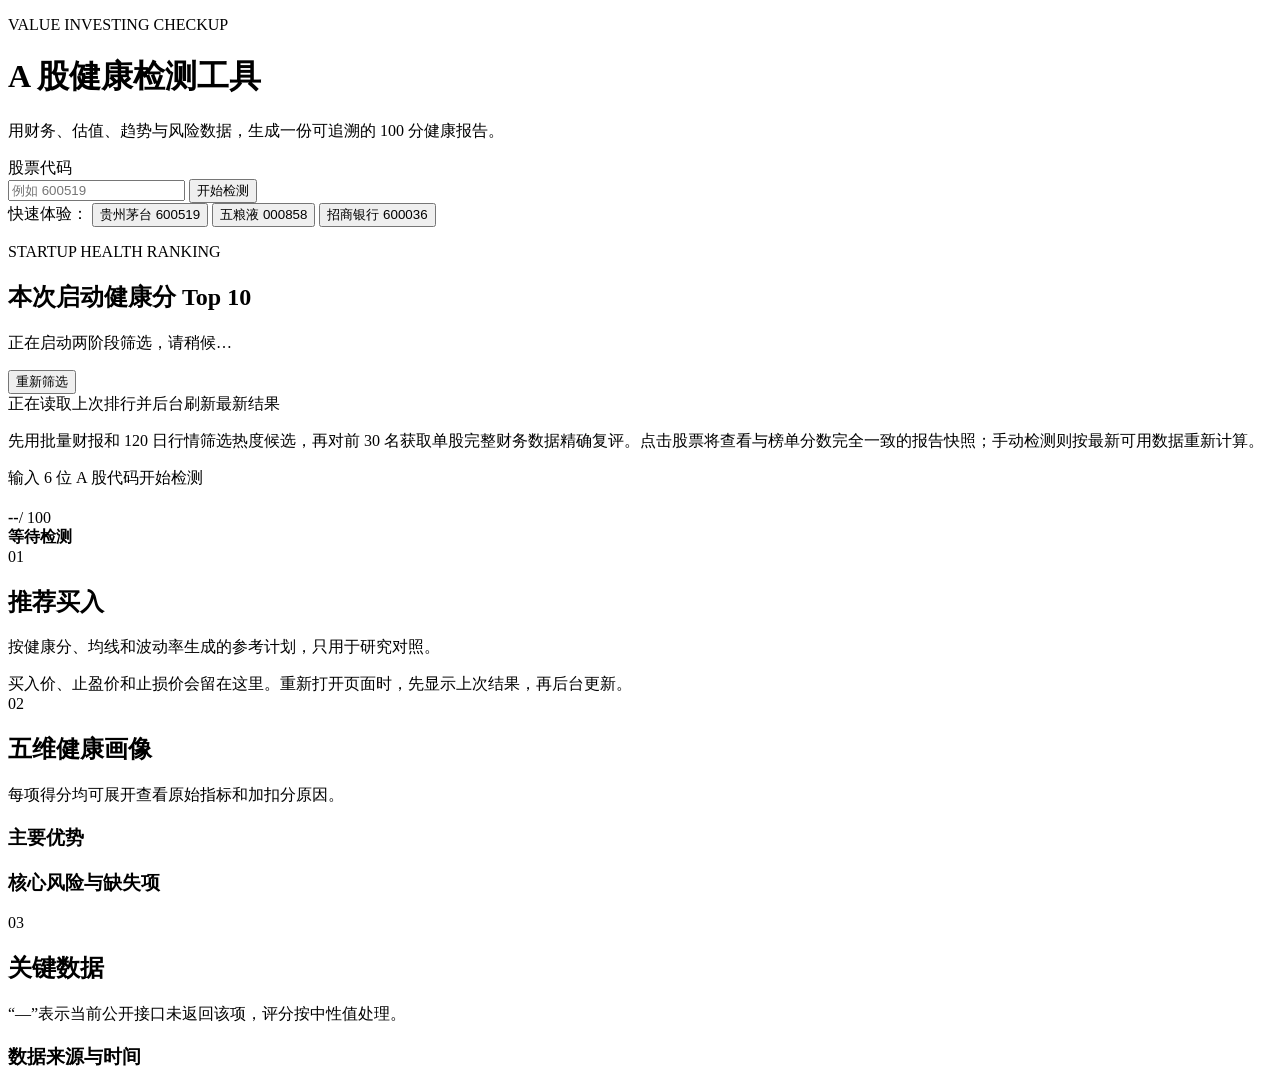
==== ValueInvesting/web/index.html @ f081666f "11" ====
<!doctype html>
<html lang="zh-CN">

<head>
    <meta charset="utf-8" />
    <meta name="viewport" content="width=device-width, initial-scale=1" />
    <meta name="description" content="输入 A 股代码，查看可解释的 100 分股票健康报告。" />
    <title>A 股健康检测工具</title>
    <link rel="stylesheet" href="/styles.css?v=20261014c" />
</head>

<body>
    <main class="shell">
        <header class="topbar">
            <div>
                <p class="eyebrow">VALUE INVESTING CHECKUP</p>
                <h1>A 股健康检测工具</h1>
                <p>用财务、估值、趋势与风险数据，生成一份可追溯的 100 分健康报告。</p>
            </div>
        </header>

        <section class="search-card">
            <form id="searchForm" novalidate>
                <label for="stockCode">股票代码</label>
                <div class="search-row">
                    <input id="stockCode" name="code" inputmode="numeric" maxlength="6" pattern="\d{6}"
                        placeholder="例如 600519" autocomplete="off" />
                    <button id="submitBtn" type="submit">开始检测</button>
                </div>
                <div class="examples">
                    <span>快速体验：</span>
                    <button type="button" data-code="600519">贵州茅台 600519</button>
                    <button type="button" data-code="000858">五粮液 000858</button>
                    <button type="button" data-code="600036">招商银行 600036</button>
                </div>
            </form>
        </section>

        <section class="ranking-card">
            <div class="ranking-head">
                <div>
                    <p class="eyebrow">STARTUP HEALTH RANKING</p>
                    <h2>本次启动健康分 Top 10</h2>
                    <p id="rankingStatus">正在启动两阶段筛选，请稍候…</p>
                </div>
                <button id="refreshRanking" type="button">重新筛选</button>
            </div>
            <div id="rankingProgress" class="ranking-progress"><i></i></div>
            <div id="rankingList" class="ranking-list">
                <div class="ranking-empty">正在读取上次排行并后台刷新最新结果</div>
            </div>
            <p class="ranking-note">先用批量财报和 120 日行情筛选热度候选，再对前 30 名获取单股完整财务数据精确复评。点击股票将查看与榜单分数完全一致的报告快照；手动检测则按最新可用数据重新计算。
            </p>
        </section>

        <div id="status" class="status">输入 6 位 A 股代码开始检测</div>

        <section id="report" class="report report-pending" aria-live="polite">
            <section class="hero-card">
                <div>
                    <p id="stockMeta" class="eyebrow"></p>
                    <h2 id="stockName"></h2>
                    <p id="overview" class="overview"></p>
                    <div id="reportTags" class="tags"></div>
                </div>
                <div id="scoreRing" class="score-ring">
                    <div><strong id="totalScore">--</strong><span>/ 100</span></div>
                    <b id="grade">等待检测</b>
                </div>
            </section>

            <section id="buySection">
                <div class="section-title">
                    <div><span>01</span>
                        <h2>推荐买入</h2>
                    </div>
                    <p>按健康分、均线和波动率生成的参考计划，只用于研究对照。</p>
                </div>
                <div id="tradePlan" class="trade-plan">
                    <div class="trade-empty">买入价、止盈价和止损价会留在这里。重新打开页面时，先显示上次结果，再后台更新。</div>
                </div>
            </section>

            <section>
                <div class="section-title">
                    <div><span>02</span>
                        <h2>五维健康画像</h2>
                    </div>
                    <p>每项得分均可展开查看原始指标和加扣分原因。</p>
                </div>
                <div id="dimensions" class="dimension-grid"></div>
            </section>

            <section class="insight-grid">
                <article class="insight-card positive-card">
                    <h3>主要优势</h3>
                    <ul id="strengths"></ul>
                </article>
                <article class="insight-card risk-card">
                    <h3>核心风险与缺失项</h3>
                    <ul id="risks"></ul>
                </article>
            </section>

            <section>
                <div class="section-title">
                    <div><span>03</span>
                        <h2>关键数据</h2>
                    </div>
                    <p>“—”表示当前公开接口未返回该项，评分按中性值处理。</p>
                </div>
                <div id="metrics" class="metric-grid"></div>
            </section>

            <section class="source-card">
                <div>
                    <h3>数据来源与时间</h3>
                    <div id="sources"></div>
                </div>
                <p id="limitations"></p>
                <p id="warnings" class="warning"></p>
            </section>
            <p id="disclaimer" class="disclaimer"></p>
        </section>
    </main>
    <script src="/app.js?v=20261014c"></script>
</body>

</html>
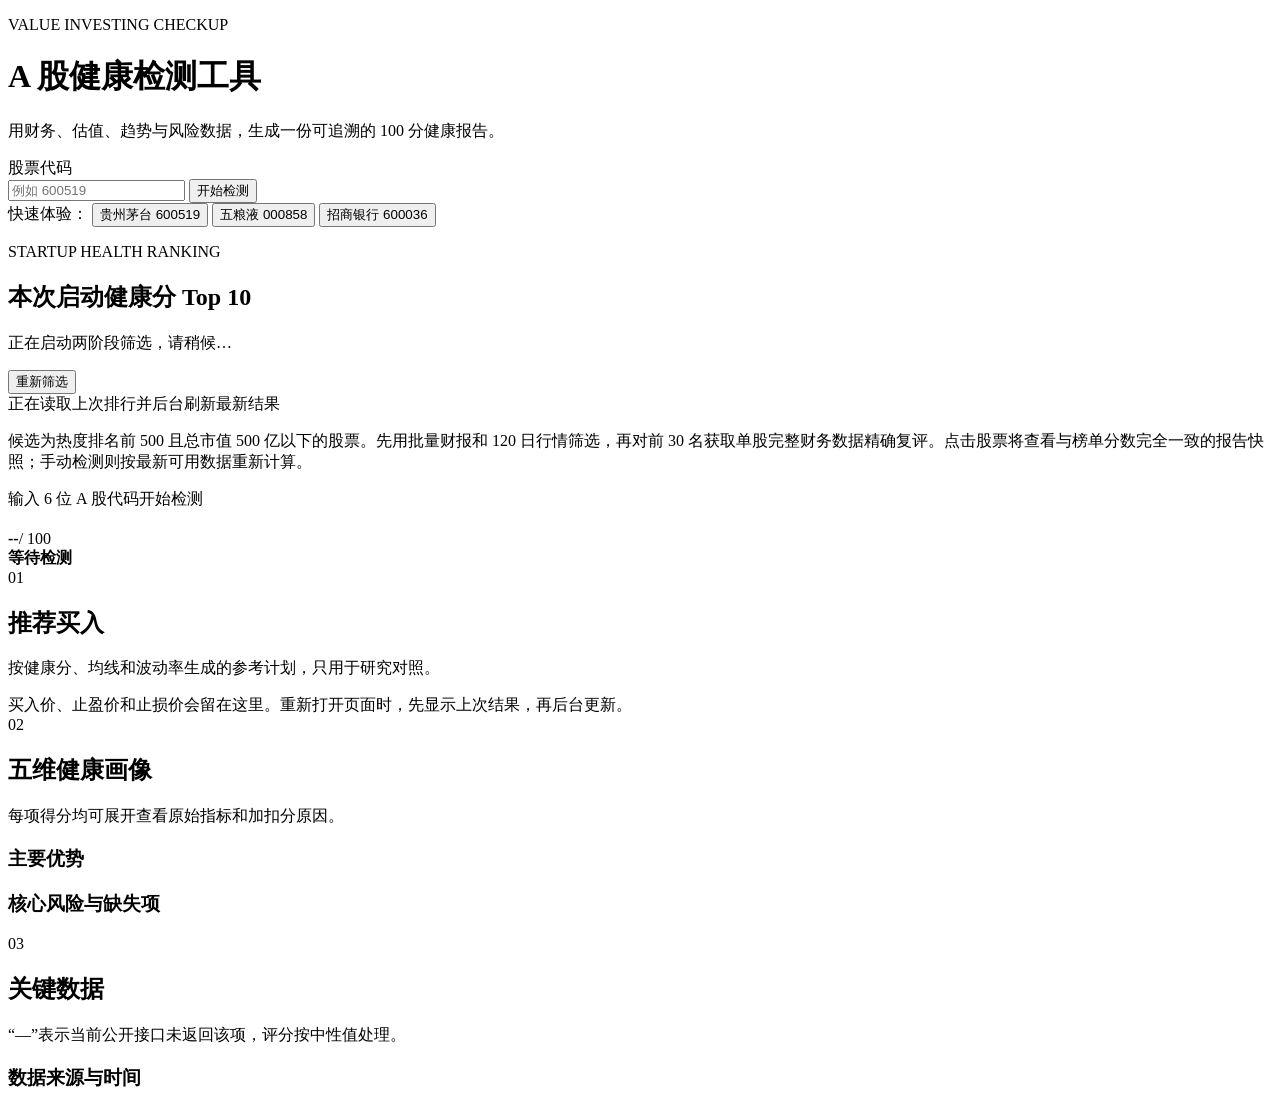
==== commit d4aaa92f: "1" ====
--- a/ValueInvesting/web/index.html
+++ b/ValueInvesting/web/index.html
@@ -49,7 +49,7 @@
             <div id="rankingList" class="ranking-list">
                 <div class="ranking-empty">正在读取上次排行并后台刷新最新结果</div>
             </div>
-            <p class="ranking-note">先用批量财报和 120 日行情筛选热度候选，再对前 30 名获取单股完整财务数据精确复评。点击股票将查看与榜单分数完全一致的报告快照；手动检测则按最新可用数据重新计算。
+            <p class="ranking-note">候选为热度排名前 500 且总市值 500 亿以下的股票。先用批量财报和 120 日行情筛选，再对前 30 名获取单股完整财务数据精确复评。点击股票将查看与榜单分数完全一致的报告快照；手动检测则按最新可用数据重新计算。
             </p>
         </section>
 
